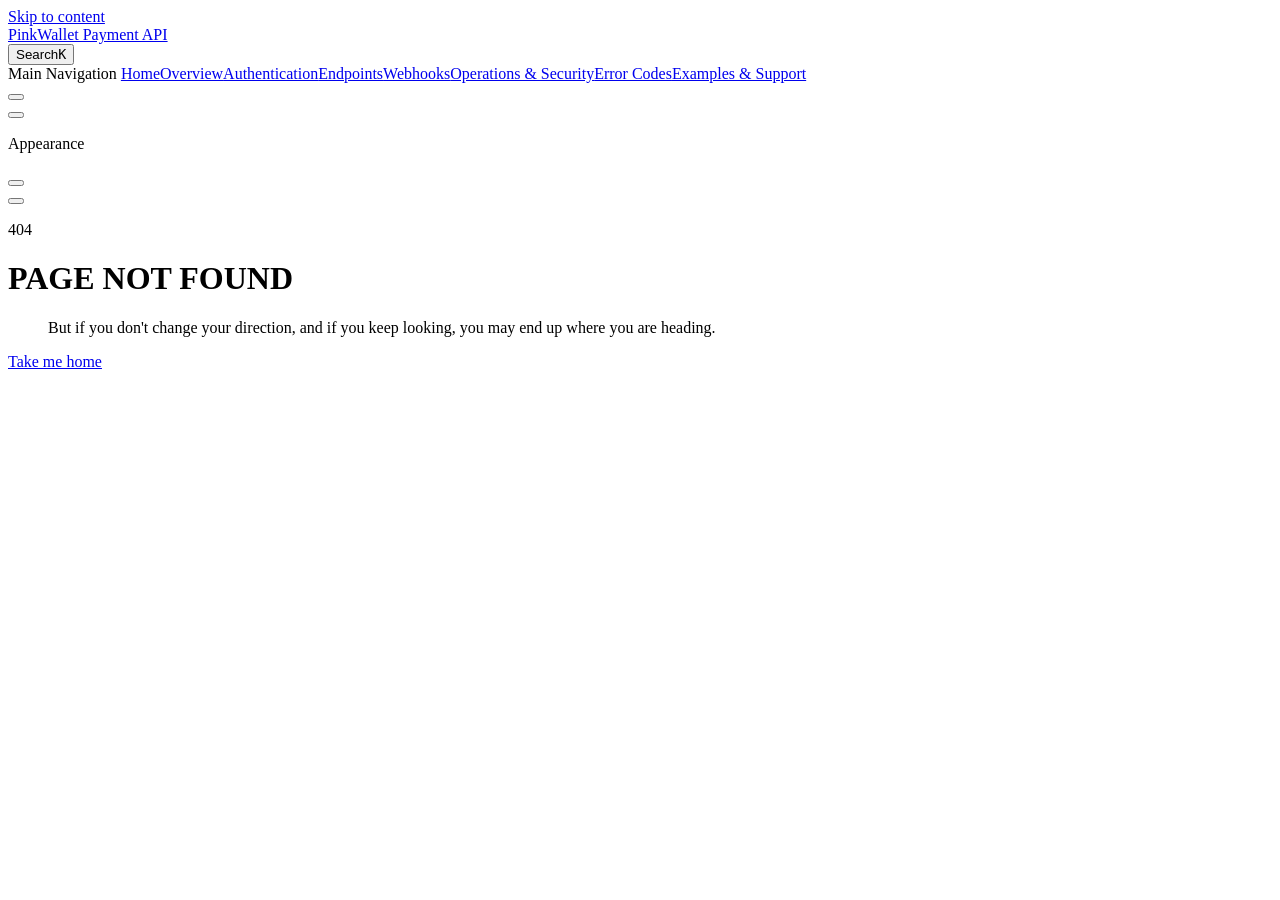
==== api/index.html @ e7b93f58 "Add extensionless API route aliases to prevent 404 Co-authored-by: MemeWillContinue <MemeWillContinu" ====
<!DOCTYPE html>
<html lang="en-US" dir="ltr">
  <head>
    <meta charset="utf-8">
    <meta name="viewport" content="width=device-width,initial-scale=1">
    <title>Product Overview | PinkWallet Payment API</title>
    <meta name="description" content="USDT/USDC On-Chain Payment Links & Real-Time Confirmation API">
    <meta name="generator" content="VitePress v1.6.4">
    <link rel="preload stylesheet" href="/assets/style.BhX5jokk.css" as="style">
    <link rel="preload stylesheet" href="/vp-icons.css" as="style">
    
    <script type="module" src="/assets/app.DU6R1u6u.js"></script>
    <link rel="preload" href="/assets/inter-roman-latin.Di8DUHzh.woff2" as="font" type="font/woff2" crossorigin="">
    <link rel="modulepreload" href="/assets/chunks/theme.D1WhX2f4.js">
    <link rel="modulepreload" href="/assets/chunks/framework.ePeAWSvT.js">
    <link rel="modulepreload" href="/assets/api_overview.md.DJRnyxwy.lean.js">
    <script id="check-dark-mode">(()=>{const e=localStorage.getItem("vitepress-theme-appearance")||"auto",a=window.matchMedia("(prefers-color-scheme: dark)").matches;(!e||e==="auto"?a:e==="dark")&&document.documentElement.classList.add("dark")})();</script>
    <script id="check-mac-os">document.documentElement.classList.toggle("mac",/Mac|iPhone|iPod|iPad/i.test(navigator.platform));</script>
  </head>
  <body>
    <div id="app"><div class="Layout" data-v-5d98c3a5><!--[--><!--]--><!--[--><span tabindex="-1" data-v-0b0ada53></span><a href="#VPContent" class="VPSkipLink visually-hidden" data-v-0b0ada53>Skip to content</a><!--]--><!----><header class="VPNav" data-v-5d98c3a5 data-v-ae24b3ad><div class="VPNavBar" data-v-ae24b3ad data-v-6aa21345><div class="wrapper" data-v-6aa21345><div class="container" data-v-6aa21345><div class="title" data-v-6aa21345><div class="VPNavBarTitle has-sidebar" data-v-6aa21345 data-v-1168a8e4><a class="title" href="/" data-v-1168a8e4><!--[--><!--]--><!----><span data-v-1168a8e4>PinkWallet Payment API</span><!--[--><!--]--></a></div></div><div class="content" data-v-6aa21345><div class="content-body" data-v-6aa21345><!--[--><!--]--><div class="VPNavBarSearch search" data-v-6aa21345><!--[--><!----><div id="local-search"><button type="button" class="DocSearch DocSearch-Button" aria-label="Search"><span class="DocSearch-Button-Container"><span class="vp-icon DocSearch-Search-Icon"></span><span class="DocSearch-Button-Placeholder">Search</span></span><span class="DocSearch-Button-Keys"><kbd class="DocSearch-Button-Key"></kbd><kbd class="DocSearch-Button-Key">K</kbd></span></button></div><!--]--></div><nav aria-labelledby="main-nav-aria-label" class="VPNavBarMenu menu" data-v-6aa21345 data-v-dc692963><span id="main-nav-aria-label" class="visually-hidden" data-v-dc692963> Main Navigation </span><!--[--><!--[--><a class="VPLink link VPNavBarMenuLink" href="/" tabindex="0" data-v-dc692963 data-v-e56f3d57><!--[--><span data-v-e56f3d57>Home</span><!--]--></a><!--]--><!--[--><a class="VPLink link VPNavBarMenuLink active" href="/api/overview.html" tabindex="0" data-v-dc692963 data-v-e56f3d57><!--[--><span data-v-e56f3d57>Overview</span><!--]--></a><!--]--><!--[--><a class="VPLink link VPNavBarMenuLink" href="/api/auth.html" tabindex="0" data-v-dc692963 data-v-e56f3d57><!--[--><span data-v-e56f3d57>Authentication</span><!--]--></a><!--]--><!--[--><a class="VPLink link VPNavBarMenuLink" href="/api/endpoints.html" tabindex="0" data-v-dc692963 data-v-e56f3d57><!--[--><span data-v-e56f3d57>Endpoints</span><!--]--></a><!--]--><!--[--><a class="VPLink link VPNavBarMenuLink" href="/api/webhooks.html" tabindex="0" data-v-dc692963 data-v-e56f3d57><!--[--><span data-v-e56f3d57>Webhooks</span><!--]--></a><!--]--><!--[--><a class="VPLink link VPNavBarMenuLink" href="/api/operations.html" tabindex="0" data-v-dc692963 data-v-e56f3d57><!--[--><span data-v-e56f3d57>Operations & Security</span><!--]--></a><!--]--><!--[--><a class="VPLink link VPNavBarMenuLink" href="/api/errors.html" tabindex="0" data-v-dc692963 data-v-e56f3d57><!--[--><span data-v-e56f3d57>Error Codes</span><!--]--></a><!--]--><!--[--><a class="VPLink link VPNavBarMenuLink" href="/api/examples.html" tabindex="0" data-v-dc692963 data-v-e56f3d57><!--[--><span data-v-e56f3d57>Examples & Support</span><!--]--></a><!--]--><!--]--></nav><!----><div class="VPNavBarAppearance appearance" data-v-6aa21345 data-v-6c893767><button class="VPSwitch VPSwitchAppearance" type="button" role="switch" title aria-checked="false" data-v-6c893767 data-v-5337faa4 data-v-1d5665e3><span class="check" data-v-1d5665e3><span class="icon" data-v-1d5665e3><!--[--><span class="vpi-sun sun" data-v-5337faa4></span><span class="vpi-moon moon" data-v-5337faa4></span><!--]--></span></span></button></div><!----><div class="VPFlyout VPNavBarExtra extra" data-v-6aa21345 data-v-bb2aa2f0 data-v-cf11d7a2><button type="button" class="button" aria-haspopup="true" aria-expanded="false" aria-label="extra navigation" data-v-cf11d7a2><span class="vpi-more-horizontal icon" data-v-cf11d7a2></span></button><div class="menu" data-v-cf11d7a2><div class="VPMenu" data-v-cf11d7a2 data-v-b98bc113><!----><!--[--><!--[--><!----><div class="group" data-v-bb2aa2f0><div class="item appearance" data-v-bb2aa2f0><p class="label" data-v-bb2aa2f0>Appearance</p><div class="appearance-action" data-v-bb2aa2f0><button class="VPSwitch VPSwitchAppearance" type="button" role="switch" title aria-checked="false" data-v-bb2aa2f0 data-v-5337faa4 data-v-1d5665e3><span class="check" data-v-1d5665e3><span class="icon" data-v-1d5665e3><!--[--><span class="vpi-sun sun" data-v-5337faa4></span><span class="vpi-moon moon" data-v-5337faa4></span><!--]--></span></span></button></div></div></div><!----><!--]--><!--]--></div></div></div><!--[--><!--]--><button type="button" class="VPNavBarHamburger hamburger" aria-label="mobile navigation" aria-expanded="false" aria-controls="VPNavScreen" data-v-6aa21345 data-v-e5dd9c1c><span class="container" data-v-e5dd9c1c><span class="top" data-v-e5dd9c1c></span><span class="middle" data-v-e5dd9c1c></span><span class="bottom" data-v-e5dd9c1c></span></span></button></div></div></div></div><div class="divider" data-v-6aa21345><div class="divider-line" data-v-6aa21345></div></div></div><!----></header><div class="VPLocalNav has-sidebar empty" data-v-5d98c3a5 data-v-a6f0e41e><div class="container" data-v-a6f0e41e><button class="menu" aria-expanded="false" aria-controls="VPSidebarNav" data-v-a6f0e41e><span class="vpi-align-left menu-icon" data-v-a6f0e41e></span><span class="menu-text" data-v-a6f0e41e>Menu</span></button><div class="VPLocalNavOutlineDropdown" style="--vp-vh:0px;" data-v-a6f0e41e data-v-8a42e2b4><button data-v-8a42e2b4>Return to top</button><!----></div></div></div><aside class="VPSidebar" data-v-5d98c3a5 data-v-319d5ca6><div class="curtain" data-v-319d5ca6></div><nav class="nav" id="VPSidebarNav" aria-labelledby="sidebar-aria-label" tabindex="-1" data-v-319d5ca6><span class="visually-hidden" id="sidebar-aria-label" data-v-319d5ca6> Sidebar Navigation </span><!--[--><!--]--><!--[--><div class="no-transition group" data-v-c40bc020><section class="VPSidebarItem level-0 has-active" data-v-c40bc020 data-v-b3fd67f8><div class="item" role="button" tabindex="0" data-v-b3fd67f8><div class="indicator" data-v-b3fd67f8></div><h2 class="text" data-v-b3fd67f8>Documentation</h2><!----></div><div class="items" data-v-b3fd67f8><!--[--><div class="VPSidebarItem level-1 is-link" data-v-b3fd67f8 data-v-b3fd67f8><div class="item" data-v-b3fd67f8><div class="indicator" data-v-b3fd67f8></div><a class="VPLink link link" href="/api/overview.html" data-v-b3fd67f8><!--[--><p class="text" data-v-b3fd67f8>Product Overview</p><!--]--></a><!----></div><!----></div><div class="VPSidebarItem level-1 is-link" data-v-b3fd67f8 data-v-b3fd67f8><div class="item" data-v-b3fd67f8><div class="indicator" data-v-b3fd67f8></div><a class="VPLink link link" href="/api/auth.html" data-v-b3fd67f8><!--[--><p class="text" data-v-b3fd67f8>Authentication</p><!--]--></a><!----></div><!----></div><div class="VPSidebarItem level-1 is-link" data-v-b3fd67f8 data-v-b3fd67f8><div class="item" data-v-b3fd67f8><div class="indicator" data-v-b3fd67f8></div><a class="VPLink link link" href="/api/endpoints.html" data-v-b3fd67f8><!--[--><p class="text" data-v-b3fd67f8>API Endpoints</p><!--]--></a><!----></div><!----></div><div class="VPSidebarItem level-1 is-link" data-v-b3fd67f8 data-v-b3fd67f8><div class="item" data-v-b3fd67f8><div class="indicator" data-v-b3fd67f8></div><a class="VPLink link link" href="/api/webhooks.html" data-v-b3fd67f8><!--[--><p class="text" data-v-b3fd67f8>Webhook Callback</p><!--]--></a><!----></div><!----></div><div class="VPSidebarItem level-1 is-link" data-v-b3fd67f8 data-v-b3fd67f8><div class="item" data-v-b3fd67f8><div class="indicator" data-v-b3fd67f8></div><a class="VPLink link link" href="/api/operations.html" data-v-b3fd67f8><!--[--><p class="text" data-v-b3fd67f8>Operations & Security</p><!--]--></a><!----></div><!----></div><div class="VPSidebarItem level-1 is-link" data-v-b3fd67f8 data-v-b3fd67f8><div class="item" data-v-b3fd67f8><div class="indicator" data-v-b3fd67f8></div><a class="VPLink link link" href="/api/errors.html" data-v-b3fd67f8><!--[--><p class="text" data-v-b3fd67f8>Error Codes</p><!--]--></a><!----></div><!----></div><div class="VPSidebarItem level-1 is-link" data-v-b3fd67f8 data-v-b3fd67f8><div class="item" data-v-b3fd67f8><div class="indicator" data-v-b3fd67f8></div><a class="VPLink link link" href="/api/examples.html" data-v-b3fd67f8><!--[--><p class="text" data-v-b3fd67f8>Examples & Support</p><!--]--></a><!----></div><!----></div><!--]--></div></section></div><!--]--><!--[--><!--]--></nav></aside><div class="VPContent has-sidebar" id="VPContent" data-v-5d98c3a5 data-v-1428d186><div class="VPDoc has-sidebar has-aside" data-v-1428d186 data-v-39a288b8><!--[--><!--]--><div class="container" data-v-39a288b8><div class="aside" data-v-39a288b8><div class="aside-curtain" data-v-39a288b8></div><div class="aside-container" data-v-39a288b8><div class="aside-content" data-v-39a288b8><div class="VPDocAside" data-v-39a288b8 data-v-3f215769><!--[--><!--]--><!--[--><!--]--><nav aria-labelledby="doc-outline-aria-label" class="VPDocAsideOutline" data-v-3f215769 data-v-a5bbad30><div class="content" data-v-a5bbad30><div class="outline-marker" data-v-a5bbad30></div><div aria-level="2" class="outline-title" id="doc-outline-aria-label" role="heading" data-v-a5bbad30>On this page</div><ul class="VPDocOutlineItem root" data-v-a5bbad30 data-v-b933a997><!--[--><!--]--></ul></div></nav><!--[--><!--]--><div class="spacer" data-v-3f215769></div><!--[--><!--]--><!----><!--[--><!--]--><!--[--><!--]--></div></div></div></div><div class="content" data-v-39a288b8><div class="content-container" data-v-39a288b8><!--[--><!--]--><main class="main" data-v-39a288b8><div style="position:relative;" class="vp-doc _api_overview" data-v-39a288b8><div><h1 id="product-overview" tabindex="-1">Product Overview <a class="header-anchor" href="#product-overview" aria-label="Permalink to &quot;Product Overview&quot;">​</a></h1><h2 id="_1-1-overview" tabindex="-1">1.1 Overview <a class="header-anchor" href="#_1-1-overview" aria-label="Permalink to &quot;1.1 Overview&quot;">​</a></h2><p>PinkWallet provides a secure, real-time cryptocurrency payment infrastructure for merchants who accept USDT and USDC across major blockchain networks.</p><p>With our Payment API, you can:</p><ul><li>Generate a hosted payment link or QR code</li><li>Display it directly on your website, mobile app, or checkout page</li><li>Receive instant on-chain payment confirmation via webhook</li><li>See all payment balances in your merchant dashboard</li><li>Convert crypto to USD/EUR/GBP or withdraw to your company wallet (coming soon)</li></ul><p>Our system ensures every payment is uniquely matched to one order and prevents mismatch, even if customers reuse outdated QR codes or screenshots.</p><h2 id="_1-2-supported-assets-networks" tabindex="-1">1.2 Supported Assets &amp; Networks <a class="header-anchor" href="#_1-2-supported-assets-networks" aria-label="Permalink to &quot;1.2 Supported Assets &amp; Networks&quot;">​</a></h2><p>PinkWallet currently supports:</p><table tabindex="0"><thead><tr><th>Asset</th><th>Networks</th></tr></thead><tbody><tr><td>USDT</td><td>Ethereum (ERC20), Tron (TRC20), Arbitrum One, BSC Smart Chain, SOL (Solana)</td></tr><tr><td>USDC</td><td>Ethereum (ERC20), Arbitrum One</td></tr></tbody></table><p>More networks will be added soon.</p><h2 id="_1-3-core-concepts" tabindex="-1">1.3 Core Concepts <a class="header-anchor" href="#_1-3-core-concepts" aria-label="Permalink to &quot;1.3 Core Concepts&quot;">​</a></h2><h3 id="_1-3-1-payment-link" tabindex="-1">1.3.1 Payment Link <a class="header-anchor" href="#_1-3-1-payment-link" aria-label="Permalink to &quot;1.3.1 Payment Link&quot;">​</a></h3><p>A Payment Link represents a single order initiated by your system. It contains:</p><ul><li>Required payment amount</li><li>Asset type</li><li>Network selection</li><li>Unique deposit address</li><li>Expiration time</li></ul><h3 id="_1-3-2-deposit-address" tabindex="-1">1.3.2 Deposit Address <a class="header-anchor" href="#_1-3-2-deposit-address" aria-label="Permalink to &quot;1.3.2 Deposit Address&quot;">​</a></h3><p>Each Payment Link includes a dedicated deposit address, which is active only during the order validity window. After confirmation, PinkWallet attributes the received funds to the merchant&#39;s internal account balance.</p><h3 id="_1-3-3-guaranteed-order-matching" tabindex="-1">1.3.3 Guaranteed Order Matching <a class="header-anchor" href="#_1-3-3-guaranteed-order-matching" aria-label="Permalink to &quot;1.3.3 Guaranteed Order Matching&quot;">​</a></h3><p>PinkWallet ensures zero ambiguity using:</p><ul><li>Address-level isolation</li><li>Amount matching with ±0.2 USDT/USDC tolerance</li><li>Strict time-window validation</li></ul><p>This ensures each blockchain deposit is associated with exactly one order.</p><h2 id="_1-4-merchant-workflow" tabindex="-1">1.4 Merchant Workflow <a class="header-anchor" href="#_1-4-merchant-workflow" aria-label="Permalink to &quot;1.4 Merchant Workflow&quot;">​</a></h2><h3 id="step-1-create-a-payment-link-via-api" tabindex="-1">Step 1 - Create a Payment Link via API <a class="header-anchor" href="#step-1-create-a-payment-link-via-api" aria-label="Permalink to &quot;Step 1 - Create a Payment Link via API&quot;">​</a></h3><p>You call our API to create a payment request.</p><h3 id="step-2-display-qr-code-to-your-user" tabindex="-1">Step 2 - Display QR Code to Your User <a class="header-anchor" href="#step-2-display-qr-code-to-your-user" aria-label="Permalink to &quot;Step 2 - Display QR Code to Your User&quot;">​</a></h3><p>We return:</p><ul><li>A hosted payment URL</li><li>A payment address</li><li>Amount, network, countdown timer</li><li>QR code (optional)</li></ul><p>You embed or redirect your user to the link.</p><h3 id="step-3-user-pays-on-chain" tabindex="-1">Step 3 - User Pays on Chain <a class="header-anchor" href="#step-3-user-pays-on-chain" aria-label="Permalink to &quot;Step 3 - User Pays on Chain&quot;">​</a></h3><p>Your user sends USDT/USDC from their wallet or exchange.</p><h3 id="step-4-pinkwallet-confirms-payment-in-seconds" tabindex="-1">Step 4 - PinkWallet Confirms Payment in Seconds <a class="header-anchor" href="#step-4-pinkwallet-confirms-payment-in-seconds" aria-label="Permalink to &quot;Step 4 - PinkWallet Confirms Payment in Seconds&quot;">​</a></h3><p>Once the deposit hits the blockchain:</p><ul><li>We validate it</li><li>Trigger a webhook to your server</li><li>Mark the order as paid</li></ul><h3 id="step-5-funds-credited-to-merchant-account" tabindex="-1">Step 5 - Funds Credited to Merchant Account <a class="header-anchor" href="#step-5-funds-credited-to-merchant-account" aria-label="Permalink to &quot;Step 5 - Funds Credited to Merchant Account&quot;">​</a></h3><p>The deposit amount is credited to your merchant dashboard balance. You may:</p><ul><li>Keep crypto</li><li>Convert to USD/EUR/GBP (via PinkWallet APP)</li><li>Withdraw to your business&#39;s external wallet (via PinkWallet APP)</li></ul></div></div></main><footer class="VPDocFooter" data-v-39a288b8 data-v-e257564d><!--[--><!--]--><!----><nav class="prev-next" aria-labelledby="doc-footer-aria-label" data-v-e257564d><span class="visually-hidden" id="doc-footer-aria-label" data-v-e257564d>Pager</span><div class="pager" data-v-e257564d><!----></div><div class="pager" data-v-e257564d><a class="VPLink link pager-link next" href="/api/auth.html" data-v-e257564d><!--[--><span class="desc" data-v-e257564d>Next page</span><span class="title" data-v-e257564d>Authentication</span><!--]--></a></div></nav></footer><!--[--><!--]--></div></div></div><!--[--><!--]--></div></div><!----><!--[--><!--]--></div></div>
    <script>window.__VP_HASH_MAP__=JSON.parse("{\"api_auth.md\":\"DI_4ue__\",\"api_endpoints.md\":\"Buhx-eW7\",\"api_endpoints1.md\":\"DEyvrtd3\",\"api_errors.md\":\"GPK7Mz0c\",\"api_examples.md\":\"DSuY86GM\",\"api_operations.md\":\"Dq37C27n\",\"api_overview.md\":\"DJRnyxwy\",\"api_webhooks.md\":\"DaZudaqf\",\"index.md\":\"9Q_OH4HY\"}");window.__VP_SITE_DATA__=JSON.parse("{\"lang\":\"en-US\",\"dir\":\"ltr\",\"title\":\"PinkWallet Payment API\",\"description\":\"USDT/USDC On-Chain Payment Links & Real-Time Confirmation API\",\"base\":\"/\",\"head\":[],\"router\":{\"prefetchLinks\":true},\"appearance\":true,\"themeConfig\":{\"nav\":[{\"text\":\"Home\",\"link\":\"/\"},{\"text\":\"Overview\",\"link\":\"/api/overview\"},{\"text\":\"Authentication\",\"link\":\"/api/auth\"},{\"text\":\"Endpoints\",\"link\":\"/api/endpoints\"},{\"text\":\"Webhooks\",\"link\":\"/api/webhooks\"},{\"text\":\"Operations & Security\",\"link\":\"/api/operations\"},{\"text\":\"Error Codes\",\"link\":\"/api/errors\"},{\"text\":\"Examples & Support\",\"link\":\"/api/examples\"}],\"sidebar\":[{\"text\":\"Documentation\",\"items\":[{\"text\":\"Product Overview\",\"link\":\"/api/overview\"},{\"text\":\"Authentication\",\"link\":\"/api/auth\"},{\"text\":\"API Endpoints\",\"link\":\"/api/endpoints\"},{\"text\":\"Webhook Callback\",\"link\":\"/api/webhooks\"},{\"text\":\"Operations & Security\",\"link\":\"/api/operations\"},{\"text\":\"Error Codes\",\"link\":\"/api/errors\"},{\"text\":\"Examples & Support\",\"link\":\"/api/examples\"}]}],\"search\":{\"provider\":\"local\"},\"outline\":{\"level\":[2,3],\"label\":\"On this page\"},\"docFooter\":{\"prev\":\"Previous page\",\"next\":\"Next page\"}},\"locales\":{},\"scrollOffset\":134,\"cleanUrls\":false}");</script>
    
  <script defer src="https://static.cloudflareinsights.com/beacon.min.js/v8c78df7c7c0f484497ecbca7046644da1771523124516" integrity="sha512-8DS7rgIrAmghBFwoOTujcf6D9rXvH8xm8JQ1Ja01h9QX8EzXldiszufYa4IFfKdLUKTTrnSFXLDkUEOTrZQ8Qg==" data-cf-beacon='{"version":"2024.11.0","token":"c105ae522c414bc49637f80ec1995e0f","r":1,"server_timing":{"name":{"cfCacheStatus":true,"cfEdge":true,"cfExtPri":true,"cfL4":true,"cfOrigin":true,"cfSpeedBrain":true},"location_startswith":null}}' crossorigin="anonymous"></script>
</body>
</html>
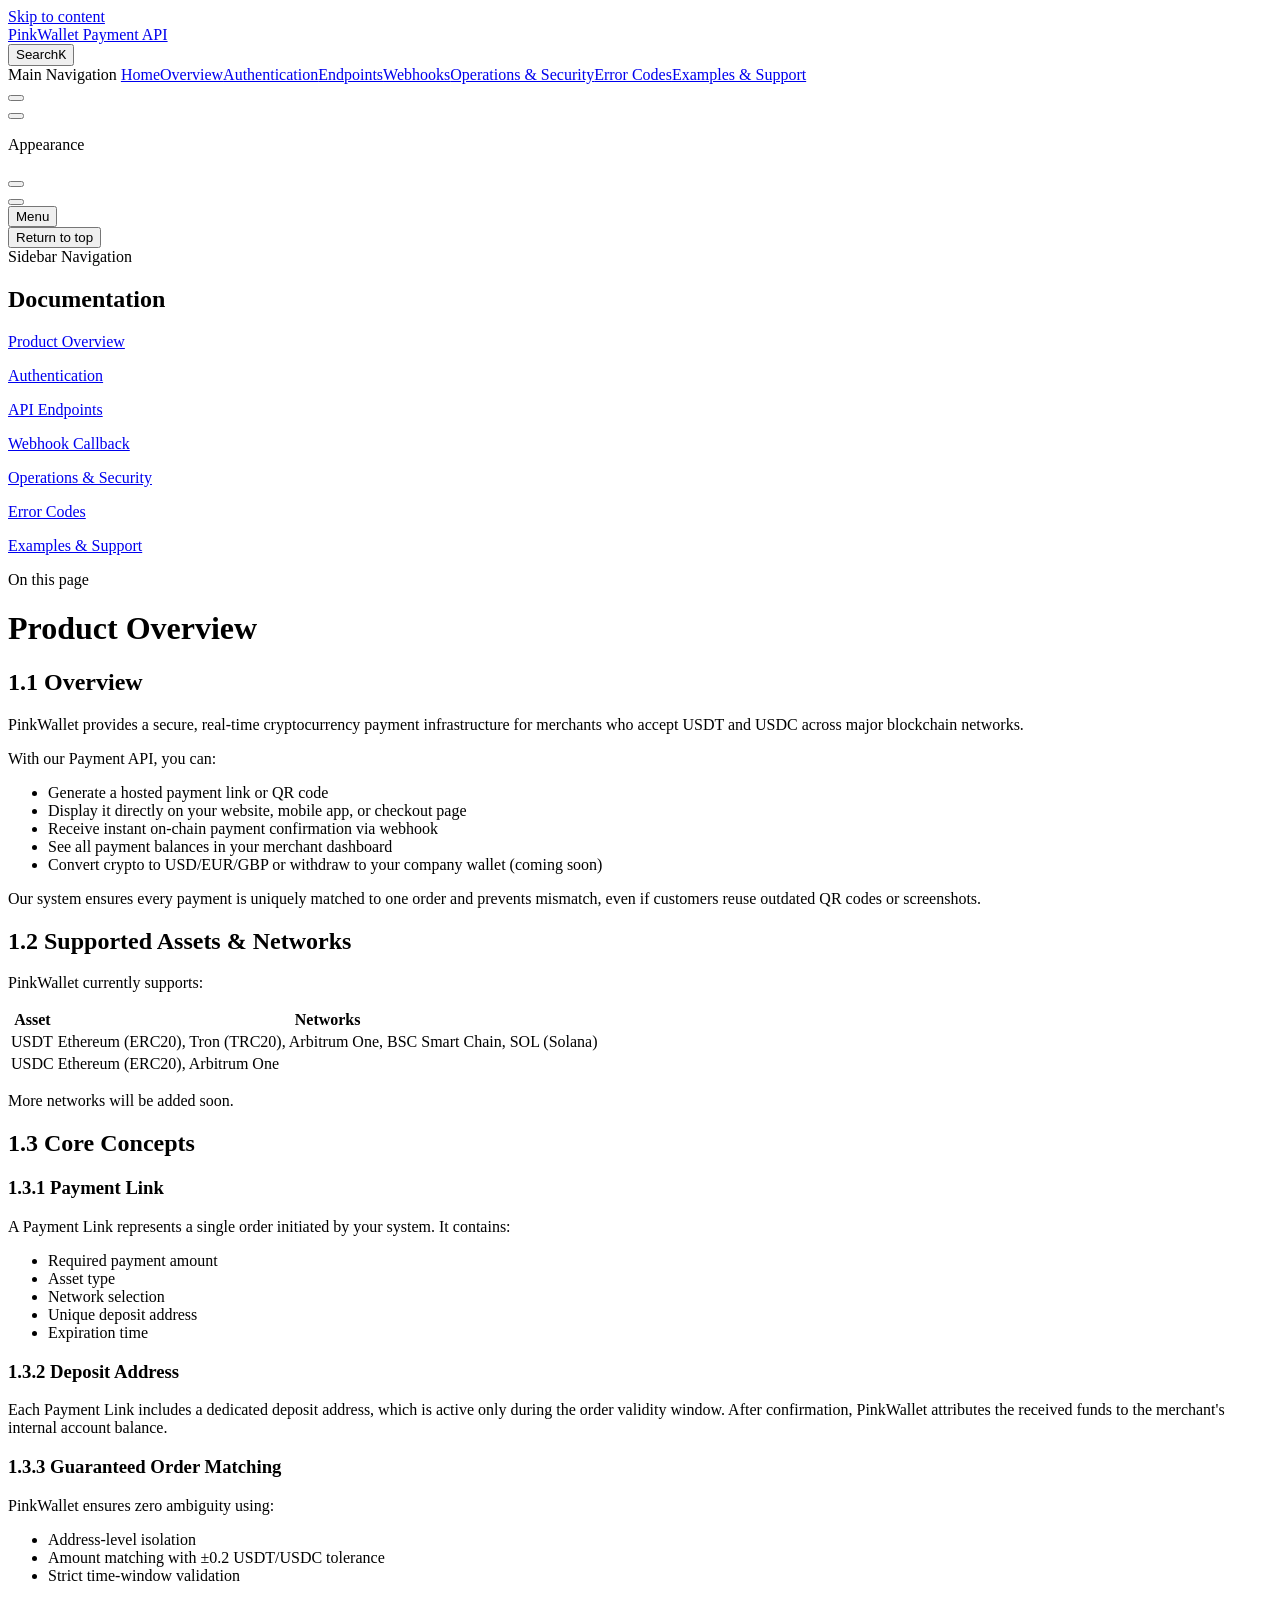
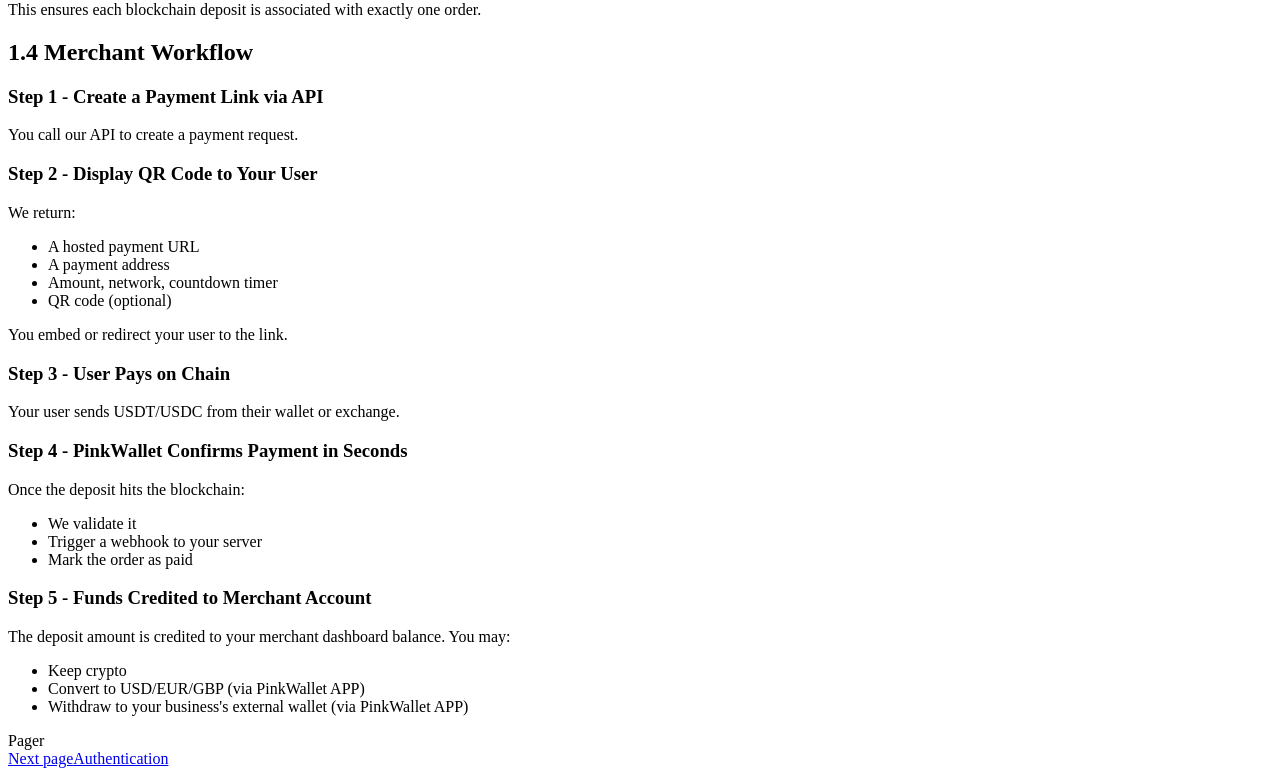
==== commit 6d77c468: "Fix GitHub Pages base path to stop mobile 404 links Co-authored-by: MemeWillContinue <MemeWillContin" ====
--- a/api/index.html
+++ b/api/index.html
@@ -6,20 +6,20 @@
     <title>Product Overview | PinkWallet Payment API</title>
     <meta name="description" content="USDT/USDC On-Chain Payment Links & Real-Time Confirmation API">
     <meta name="generator" content="VitePress v1.6.4">
-    <link rel="preload stylesheet" href="/assets/style.BhX5jokk.css" as="style">
-    <link rel="preload stylesheet" href="/vp-icons.css" as="style">
+    <link rel="preload stylesheet" href="/alpha0303/assets/style.BhX5jokk.css" as="style">
+    <link rel="preload stylesheet" href="/alpha0303/vp-icons.css" as="style">
     
-    <script type="module" src="/assets/app.DU6R1u6u.js"></script>
-    <link rel="preload" href="/assets/inter-roman-latin.Di8DUHzh.woff2" as="font" type="font/woff2" crossorigin="">
-    <link rel="modulepreload" href="/assets/chunks/theme.D1WhX2f4.js">
-    <link rel="modulepreload" href="/assets/chunks/framework.ePeAWSvT.js">
-    <link rel="modulepreload" href="/assets/api_overview.md.DJRnyxwy.lean.js">
+    <script type="module" src="/alpha0303/assets/app.DU6R1u6u.js"></script>
+    <link rel="preload" href="/alpha0303/assets/inter-roman-latin.Di8DUHzh.woff2" as="font" type="font/woff2" crossorigin="">
+    <link rel="modulepreload" href="/alpha0303/assets/chunks/theme.D1WhX2f4.js">
+    <link rel="modulepreload" href="/alpha0303/assets/chunks/framework.ePeAWSvT.js">
+    <link rel="modulepreload" href="/alpha0303/assets/api_overview.md.DJRnyxwy.lean.js">
     <script id="check-dark-mode">(()=>{const e=localStorage.getItem("vitepress-theme-appearance")||"auto",a=window.matchMedia("(prefers-color-scheme: dark)").matches;(!e||e==="auto"?a:e==="dark")&&document.documentElement.classList.add("dark")})();</script>
     <script id="check-mac-os">document.documentElement.classList.toggle("mac",/Mac|iPhone|iPod|iPad/i.test(navigator.platform));</script>
   </head>
   <body>
-    <div id="app"><div class="Layout" data-v-5d98c3a5><!--[--><!--]--><!--[--><span tabindex="-1" data-v-0b0ada53></span><a href="#VPContent" class="VPSkipLink visually-hidden" data-v-0b0ada53>Skip to content</a><!--]--><!----><header class="VPNav" data-v-5d98c3a5 data-v-ae24b3ad><div class="VPNavBar" data-v-ae24b3ad data-v-6aa21345><div class="wrapper" data-v-6aa21345><div class="container" data-v-6aa21345><div class="title" data-v-6aa21345><div class="VPNavBarTitle has-sidebar" data-v-6aa21345 data-v-1168a8e4><a class="title" href="/" data-v-1168a8e4><!--[--><!--]--><!----><span data-v-1168a8e4>PinkWallet Payment API</span><!--[--><!--]--></a></div></div><div class="content" data-v-6aa21345><div class="content-body" data-v-6aa21345><!--[--><!--]--><div class="VPNavBarSearch search" data-v-6aa21345><!--[--><!----><div id="local-search"><button type="button" class="DocSearch DocSearch-Button" aria-label="Search"><span class="DocSearch-Button-Container"><span class="vp-icon DocSearch-Search-Icon"></span><span class="DocSearch-Button-Placeholder">Search</span></span><span class="DocSearch-Button-Keys"><kbd class="DocSearch-Button-Key"></kbd><kbd class="DocSearch-Button-Key">K</kbd></span></button></div><!--]--></div><nav aria-labelledby="main-nav-aria-label" class="VPNavBarMenu menu" data-v-6aa21345 data-v-dc692963><span id="main-nav-aria-label" class="visually-hidden" data-v-dc692963> Main Navigation </span><!--[--><!--[--><a class="VPLink link VPNavBarMenuLink" href="/" tabindex="0" data-v-dc692963 data-v-e56f3d57><!--[--><span data-v-e56f3d57>Home</span><!--]--></a><!--]--><!--[--><a class="VPLink link VPNavBarMenuLink active" href="/api/overview.html" tabindex="0" data-v-dc692963 data-v-e56f3d57><!--[--><span data-v-e56f3d57>Overview</span><!--]--></a><!--]--><!--[--><a class="VPLink link VPNavBarMenuLink" href="/api/auth.html" tabindex="0" data-v-dc692963 data-v-e56f3d57><!--[--><span data-v-e56f3d57>Authentication</span><!--]--></a><!--]--><!--[--><a class="VPLink link VPNavBarMenuLink" href="/api/endpoints.html" tabindex="0" data-v-dc692963 data-v-e56f3d57><!--[--><span data-v-e56f3d57>Endpoints</span><!--]--></a><!--]--><!--[--><a class="VPLink link VPNavBarMenuLink" href="/api/webhooks.html" tabindex="0" data-v-dc692963 data-v-e56f3d57><!--[--><span data-v-e56f3d57>Webhooks</span><!--]--></a><!--]--><!--[--><a class="VPLink link VPNavBarMenuLink" href="/api/operations.html" tabindex="0" data-v-dc692963 data-v-e56f3d57><!--[--><span data-v-e56f3d57>Operations & Security</span><!--]--></a><!--]--><!--[--><a class="VPLink link VPNavBarMenuLink" href="/api/errors.html" tabindex="0" data-v-dc692963 data-v-e56f3d57><!--[--><span data-v-e56f3d57>Error Codes</span><!--]--></a><!--]--><!--[--><a class="VPLink link VPNavBarMenuLink" href="/api/examples.html" tabindex="0" data-v-dc692963 data-v-e56f3d57><!--[--><span data-v-e56f3d57>Examples & Support</span><!--]--></a><!--]--><!--]--></nav><!----><div class="VPNavBarAppearance appearance" data-v-6aa21345 data-v-6c893767><button class="VPSwitch VPSwitchAppearance" type="button" role="switch" title aria-checked="false" data-v-6c893767 data-v-5337faa4 data-v-1d5665e3><span class="check" data-v-1d5665e3><span class="icon" data-v-1d5665e3><!--[--><span class="vpi-sun sun" data-v-5337faa4></span><span class="vpi-moon moon" data-v-5337faa4></span><!--]--></span></span></button></div><!----><div class="VPFlyout VPNavBarExtra extra" data-v-6aa21345 data-v-bb2aa2f0 data-v-cf11d7a2><button type="button" class="button" aria-haspopup="true" aria-expanded="false" aria-label="extra navigation" data-v-cf11d7a2><span class="vpi-more-horizontal icon" data-v-cf11d7a2></span></button><div class="menu" data-v-cf11d7a2><div class="VPMenu" data-v-cf11d7a2 data-v-b98bc113><!----><!--[--><!--[--><!----><div class="group" data-v-bb2aa2f0><div class="item appearance" data-v-bb2aa2f0><p class="label" data-v-bb2aa2f0>Appearance</p><div class="appearance-action" data-v-bb2aa2f0><button class="VPSwitch VPSwitchAppearance" type="button" role="switch" title aria-checked="false" data-v-bb2aa2f0 data-v-5337faa4 data-v-1d5665e3><span class="check" data-v-1d5665e3><span class="icon" data-v-1d5665e3><!--[--><span class="vpi-sun sun" data-v-5337faa4></span><span class="vpi-moon moon" data-v-5337faa4></span><!--]--></span></span></button></div></div></div><!----><!--]--><!--]--></div></div></div><!--[--><!--]--><button type="button" class="VPNavBarHamburger hamburger" aria-label="mobile navigation" aria-expanded="false" aria-controls="VPNavScreen" data-v-6aa21345 data-v-e5dd9c1c><span class="container" data-v-e5dd9c1c><span class="top" data-v-e5dd9c1c></span><span class="middle" data-v-e5dd9c1c></span><span class="bottom" data-v-e5dd9c1c></span></span></button></div></div></div></div><div class="divider" data-v-6aa21345><div class="divider-line" data-v-6aa21345></div></div></div><!----></header><div class="VPLocalNav has-sidebar empty" data-v-5d98c3a5 data-v-a6f0e41e><div class="container" data-v-a6f0e41e><button class="menu" aria-expanded="false" aria-controls="VPSidebarNav" data-v-a6f0e41e><span class="vpi-align-left menu-icon" data-v-a6f0e41e></span><span class="menu-text" data-v-a6f0e41e>Menu</span></button><div class="VPLocalNavOutlineDropdown" style="--vp-vh:0px;" data-v-a6f0e41e data-v-8a42e2b4><button data-v-8a42e2b4>Return to top</button><!----></div></div></div><aside class="VPSidebar" data-v-5d98c3a5 data-v-319d5ca6><div class="curtain" data-v-319d5ca6></div><nav class="nav" id="VPSidebarNav" aria-labelledby="sidebar-aria-label" tabindex="-1" data-v-319d5ca6><span class="visually-hidden" id="sidebar-aria-label" data-v-319d5ca6> Sidebar Navigation </span><!--[--><!--]--><!--[--><div class="no-transition group" data-v-c40bc020><section class="VPSidebarItem level-0 has-active" data-v-c40bc020 data-v-b3fd67f8><div class="item" role="button" tabindex="0" data-v-b3fd67f8><div class="indicator" data-v-b3fd67f8></div><h2 class="text" data-v-b3fd67f8>Documentation</h2><!----></div><div class="items" data-v-b3fd67f8><!--[--><div class="VPSidebarItem level-1 is-link" data-v-b3fd67f8 data-v-b3fd67f8><div class="item" data-v-b3fd67f8><div class="indicator" data-v-b3fd67f8></div><a class="VPLink link link" href="/api/overview.html" data-v-b3fd67f8><!--[--><p class="text" data-v-b3fd67f8>Product Overview</p><!--]--></a><!----></div><!----></div><div class="VPSidebarItem level-1 is-link" data-v-b3fd67f8 data-v-b3fd67f8><div class="item" data-v-b3fd67f8><div class="indicator" data-v-b3fd67f8></div><a class="VPLink link link" href="/api/auth.html" data-v-b3fd67f8><!--[--><p class="text" data-v-b3fd67f8>Authentication</p><!--]--></a><!----></div><!----></div><div class="VPSidebarItem level-1 is-link" data-v-b3fd67f8 data-v-b3fd67f8><div class="item" data-v-b3fd67f8><div class="indicator" data-v-b3fd67f8></div><a class="VPLink link link" href="/api/endpoints.html" data-v-b3fd67f8><!--[--><p class="text" data-v-b3fd67f8>API Endpoints</p><!--]--></a><!----></div><!----></div><div class="VPSidebarItem level-1 is-link" data-v-b3fd67f8 data-v-b3fd67f8><div class="item" data-v-b3fd67f8><div class="indicator" data-v-b3fd67f8></div><a class="VPLink link link" href="/api/webhooks.html" data-v-b3fd67f8><!--[--><p class="text" data-v-b3fd67f8>Webhook Callback</p><!--]--></a><!----></div><!----></div><div class="VPSidebarItem level-1 is-link" data-v-b3fd67f8 data-v-b3fd67f8><div class="item" data-v-b3fd67f8><div class="indicator" data-v-b3fd67f8></div><a class="VPLink link link" href="/api/operations.html" data-v-b3fd67f8><!--[--><p class="text" data-v-b3fd67f8>Operations & Security</p><!--]--></a><!----></div><!----></div><div class="VPSidebarItem level-1 is-link" data-v-b3fd67f8 data-v-b3fd67f8><div class="item" data-v-b3fd67f8><div class="indicator" data-v-b3fd67f8></div><a class="VPLink link link" href="/api/errors.html" data-v-b3fd67f8><!--[--><p class="text" data-v-b3fd67f8>Error Codes</p><!--]--></a><!----></div><!----></div><div class="VPSidebarItem level-1 is-link" data-v-b3fd67f8 data-v-b3fd67f8><div class="item" data-v-b3fd67f8><div class="indicator" data-v-b3fd67f8></div><a class="VPLink link link" href="/api/examples.html" data-v-b3fd67f8><!--[--><p class="text" data-v-b3fd67f8>Examples & Support</p><!--]--></a><!----></div><!----></div><!--]--></div></section></div><!--]--><!--[--><!--]--></nav></aside><div class="VPContent has-sidebar" id="VPContent" data-v-5d98c3a5 data-v-1428d186><div class="VPDoc has-sidebar has-aside" data-v-1428d186 data-v-39a288b8><!--[--><!--]--><div class="container" data-v-39a288b8><div class="aside" data-v-39a288b8><div class="aside-curtain" data-v-39a288b8></div><div class="aside-container" data-v-39a288b8><div class="aside-content" data-v-39a288b8><div class="VPDocAside" data-v-39a288b8 data-v-3f215769><!--[--><!--]--><!--[--><!--]--><nav aria-labelledby="doc-outline-aria-label" class="VPDocAsideOutline" data-v-3f215769 data-v-a5bbad30><div class="content" data-v-a5bbad30><div class="outline-marker" data-v-a5bbad30></div><div aria-level="2" class="outline-title" id="doc-outline-aria-label" role="heading" data-v-a5bbad30>On this page</div><ul class="VPDocOutlineItem root" data-v-a5bbad30 data-v-b933a997><!--[--><!--]--></ul></div></nav><!--[--><!--]--><div class="spacer" data-v-3f215769></div><!--[--><!--]--><!----><!--[--><!--]--><!--[--><!--]--></div></div></div></div><div class="content" data-v-39a288b8><div class="content-container" data-v-39a288b8><!--[--><!--]--><main class="main" data-v-39a288b8><div style="position:relative;" class="vp-doc _api_overview" data-v-39a288b8><div><h1 id="product-overview" tabindex="-1">Product Overview <a class="header-anchor" href="#product-overview" aria-label="Permalink to &quot;Product Overview&quot;">​</a></h1><h2 id="_1-1-overview" tabindex="-1">1.1 Overview <a class="header-anchor" href="#_1-1-overview" aria-label="Permalink to &quot;1.1 Overview&quot;">​</a></h2><p>PinkWallet provides a secure, real-time cryptocurrency payment infrastructure for merchants who accept USDT and USDC across major blockchain networks.</p><p>With our Payment API, you can:</p><ul><li>Generate a hosted payment link or QR code</li><li>Display it directly on your website, mobile app, or checkout page</li><li>Receive instant on-chain payment confirmation via webhook</li><li>See all payment balances in your merchant dashboard</li><li>Convert crypto to USD/EUR/GBP or withdraw to your company wallet (coming soon)</li></ul><p>Our system ensures every payment is uniquely matched to one order and prevents mismatch, even if customers reuse outdated QR codes or screenshots.</p><h2 id="_1-2-supported-assets-networks" tabindex="-1">1.2 Supported Assets &amp; Networks <a class="header-anchor" href="#_1-2-supported-assets-networks" aria-label="Permalink to &quot;1.2 Supported Assets &amp; Networks&quot;">​</a></h2><p>PinkWallet currently supports:</p><table tabindex="0"><thead><tr><th>Asset</th><th>Networks</th></tr></thead><tbody><tr><td>USDT</td><td>Ethereum (ERC20), Tron (TRC20), Arbitrum One, BSC Smart Chain, SOL (Solana)</td></tr><tr><td>USDC</td><td>Ethereum (ERC20), Arbitrum One</td></tr></tbody></table><p>More networks will be added soon.</p><h2 id="_1-3-core-concepts" tabindex="-1">1.3 Core Concepts <a class="header-anchor" href="#_1-3-core-concepts" aria-label="Permalink to &quot;1.3 Core Concepts&quot;">​</a></h2><h3 id="_1-3-1-payment-link" tabindex="-1">1.3.1 Payment Link <a class="header-anchor" href="#_1-3-1-payment-link" aria-label="Permalink to &quot;1.3.1 Payment Link&quot;">​</a></h3><p>A Payment Link represents a single order initiated by your system. It contains:</p><ul><li>Required payment amount</li><li>Asset type</li><li>Network selection</li><li>Unique deposit address</li><li>Expiration time</li></ul><h3 id="_1-3-2-deposit-address" tabindex="-1">1.3.2 Deposit Address <a class="header-anchor" href="#_1-3-2-deposit-address" aria-label="Permalink to &quot;1.3.2 Deposit Address&quot;">​</a></h3><p>Each Payment Link includes a dedicated deposit address, which is active only during the order validity window. After confirmation, PinkWallet attributes the received funds to the merchant&#39;s internal account balance.</p><h3 id="_1-3-3-guaranteed-order-matching" tabindex="-1">1.3.3 Guaranteed Order Matching <a class="header-anchor" href="#_1-3-3-guaranteed-order-matching" aria-label="Permalink to &quot;1.3.3 Guaranteed Order Matching&quot;">​</a></h3><p>PinkWallet ensures zero ambiguity using:</p><ul><li>Address-level isolation</li><li>Amount matching with ±0.2 USDT/USDC tolerance</li><li>Strict time-window validation</li></ul><p>This ensures each blockchain deposit is associated with exactly one order.</p><h2 id="_1-4-merchant-workflow" tabindex="-1">1.4 Merchant Workflow <a class="header-anchor" href="#_1-4-merchant-workflow" aria-label="Permalink to &quot;1.4 Merchant Workflow&quot;">​</a></h2><h3 id="step-1-create-a-payment-link-via-api" tabindex="-1">Step 1 - Create a Payment Link via API <a class="header-anchor" href="#step-1-create-a-payment-link-via-api" aria-label="Permalink to &quot;Step 1 - Create a Payment Link via API&quot;">​</a></h3><p>You call our API to create a payment request.</p><h3 id="step-2-display-qr-code-to-your-user" tabindex="-1">Step 2 - Display QR Code to Your User <a class="header-anchor" href="#step-2-display-qr-code-to-your-user" aria-label="Permalink to &quot;Step 2 - Display QR Code to Your User&quot;">​</a></h3><p>We return:</p><ul><li>A hosted payment URL</li><li>A payment address</li><li>Amount, network, countdown timer</li><li>QR code (optional)</li></ul><p>You embed or redirect your user to the link.</p><h3 id="step-3-user-pays-on-chain" tabindex="-1">Step 3 - User Pays on Chain <a class="header-anchor" href="#step-3-user-pays-on-chain" aria-label="Permalink to &quot;Step 3 - User Pays on Chain&quot;">​</a></h3><p>Your user sends USDT/USDC from their wallet or exchange.</p><h3 id="step-4-pinkwallet-confirms-payment-in-seconds" tabindex="-1">Step 4 - PinkWallet Confirms Payment in Seconds <a class="header-anchor" href="#step-4-pinkwallet-confirms-payment-in-seconds" aria-label="Permalink to &quot;Step 4 - PinkWallet Confirms Payment in Seconds&quot;">​</a></h3><p>Once the deposit hits the blockchain:</p><ul><li>We validate it</li><li>Trigger a webhook to your server</li><li>Mark the order as paid</li></ul><h3 id="step-5-funds-credited-to-merchant-account" tabindex="-1">Step 5 - Funds Credited to Merchant Account <a class="header-anchor" href="#step-5-funds-credited-to-merchant-account" aria-label="Permalink to &quot;Step 5 - Funds Credited to Merchant Account&quot;">​</a></h3><p>The deposit amount is credited to your merchant dashboard balance. You may:</p><ul><li>Keep crypto</li><li>Convert to USD/EUR/GBP (via PinkWallet APP)</li><li>Withdraw to your business&#39;s external wallet (via PinkWallet APP)</li></ul></div></div></main><footer class="VPDocFooter" data-v-39a288b8 data-v-e257564d><!--[--><!--]--><!----><nav class="prev-next" aria-labelledby="doc-footer-aria-label" data-v-e257564d><span class="visually-hidden" id="doc-footer-aria-label" data-v-e257564d>Pager</span><div class="pager" data-v-e257564d><!----></div><div class="pager" data-v-e257564d><a class="VPLink link pager-link next" href="/api/auth.html" data-v-e257564d><!--[--><span class="desc" data-v-e257564d>Next page</span><span class="title" data-v-e257564d>Authentication</span><!--]--></a></div></nav></footer><!--[--><!--]--></div></div></div><!--[--><!--]--></div></div><!----><!--[--><!--]--></div></div>
-    <script>window.__VP_HASH_MAP__=JSON.parse("{\"api_auth.md\":\"DI_4ue__\",\"api_endpoints.md\":\"Buhx-eW7\",\"api_endpoints1.md\":\"DEyvrtd3\",\"api_errors.md\":\"GPK7Mz0c\",\"api_examples.md\":\"DSuY86GM\",\"api_operations.md\":\"Dq37C27n\",\"api_overview.md\":\"DJRnyxwy\",\"api_webhooks.md\":\"DaZudaqf\",\"index.md\":\"9Q_OH4HY\"}");window.__VP_SITE_DATA__=JSON.parse("{\"lang\":\"en-US\",\"dir\":\"ltr\",\"title\":\"PinkWallet Payment API\",\"description\":\"USDT/USDC On-Chain Payment Links & Real-Time Confirmation API\",\"base\":\"/\",\"head\":[],\"router\":{\"prefetchLinks\":true},\"appearance\":true,\"themeConfig\":{\"nav\":[{\"text\":\"Home\",\"link\":\"/\"},{\"text\":\"Overview\",\"link\":\"/api/overview\"},{\"text\":\"Authentication\",\"link\":\"/api/auth\"},{\"text\":\"Endpoints\",\"link\":\"/api/endpoints\"},{\"text\":\"Webhooks\",\"link\":\"/api/webhooks\"},{\"text\":\"Operations & Security\",\"link\":\"/api/operations\"},{\"text\":\"Error Codes\",\"link\":\"/api/errors\"},{\"text\":\"Examples & Support\",\"link\":\"/api/examples\"}],\"sidebar\":[{\"text\":\"Documentation\",\"items\":[{\"text\":\"Product Overview\",\"link\":\"/api/overview\"},{\"text\":\"Authentication\",\"link\":\"/api/auth\"},{\"text\":\"API Endpoints\",\"link\":\"/api/endpoints\"},{\"text\":\"Webhook Callback\",\"link\":\"/api/webhooks\"},{\"text\":\"Operations & Security\",\"link\":\"/api/operations\"},{\"text\":\"Error Codes\",\"link\":\"/api/errors\"},{\"text\":\"Examples & Support\",\"link\":\"/api/examples\"}]}],\"search\":{\"provider\":\"local\"},\"outline\":{\"level\":[2,3],\"label\":\"On this page\"},\"docFooter\":{\"prev\":\"Previous page\",\"next\":\"Next page\"}},\"locales\":{},\"scrollOffset\":134,\"cleanUrls\":false}");</script>
+    <div id="app"><div class="Layout" data-v-5d98c3a5><!--[--><!--]--><!--[--><span tabindex="-1" data-v-0b0ada53></span><a href="#VPContent" class="VPSkipLink visually-hidden" data-v-0b0ada53>Skip to content</a><!--]--><!----><header class="VPNav" data-v-5d98c3a5 data-v-ae24b3ad><div class="VPNavBar" data-v-ae24b3ad data-v-6aa21345><div class="wrapper" data-v-6aa21345><div class="container" data-v-6aa21345><div class="title" data-v-6aa21345><div class="VPNavBarTitle has-sidebar" data-v-6aa21345 data-v-1168a8e4><a class="title" href="/alpha0303/" data-v-1168a8e4><!--[--><!--]--><!----><span data-v-1168a8e4>PinkWallet Payment API</span><!--[--><!--]--></a></div></div><div class="content" data-v-6aa21345><div class="content-body" data-v-6aa21345><!--[--><!--]--><div class="VPNavBarSearch search" data-v-6aa21345><!--[--><!----><div id="local-search"><button type="button" class="DocSearch DocSearch-Button" aria-label="Search"><span class="DocSearch-Button-Container"><span class="vp-icon DocSearch-Search-Icon"></span><span class="DocSearch-Button-Placeholder">Search</span></span><span class="DocSearch-Button-Keys"><kbd class="DocSearch-Button-Key"></kbd><kbd class="DocSearch-Button-Key">K</kbd></span></button></div><!--]--></div><nav aria-labelledby="main-nav-aria-label" class="VPNavBarMenu menu" data-v-6aa21345 data-v-dc692963><span id="main-nav-aria-label" class="visually-hidden" data-v-dc692963> Main Navigation </span><!--[--><!--[--><a class="VPLink link VPNavBarMenuLink" href="/alpha0303/" tabindex="0" data-v-dc692963 data-v-e56f3d57><!--[--><span data-v-e56f3d57>Home</span><!--]--></a><!--]--><!--[--><a class="VPLink link VPNavBarMenuLink active" href="/alpha0303/api/overview.html" tabindex="0" data-v-dc692963 data-v-e56f3d57><!--[--><span data-v-e56f3d57>Overview</span><!--]--></a><!--]--><!--[--><a class="VPLink link VPNavBarMenuLink" href="/alpha0303/api/auth.html" tabindex="0" data-v-dc692963 data-v-e56f3d57><!--[--><span data-v-e56f3d57>Authentication</span><!--]--></a><!--]--><!--[--><a class="VPLink link VPNavBarMenuLink" href="/alpha0303/api/endpoints.html" tabindex="0" data-v-dc692963 data-v-e56f3d57><!--[--><span data-v-e56f3d57>Endpoints</span><!--]--></a><!--]--><!--[--><a class="VPLink link VPNavBarMenuLink" href="/alpha0303/api/webhooks.html" tabindex="0" data-v-dc692963 data-v-e56f3d57><!--[--><span data-v-e56f3d57>Webhooks</span><!--]--></a><!--]--><!--[--><a class="VPLink link VPNavBarMenuLink" href="/alpha0303/api/operations.html" tabindex="0" data-v-dc692963 data-v-e56f3d57><!--[--><span data-v-e56f3d57>Operations & Security</span><!--]--></a><!--]--><!--[--><a class="VPLink link VPNavBarMenuLink" href="/alpha0303/api/errors.html" tabindex="0" data-v-dc692963 data-v-e56f3d57><!--[--><span data-v-e56f3d57>Error Codes</span><!--]--></a><!--]--><!--[--><a class="VPLink link VPNavBarMenuLink" href="/alpha0303/api/examples.html" tabindex="0" data-v-dc692963 data-v-e56f3d57><!--[--><span data-v-e56f3d57>Examples & Support</span><!--]--></a><!--]--><!--]--></nav><!----><div class="VPNavBarAppearance appearance" data-v-6aa21345 data-v-6c893767><button class="VPSwitch VPSwitchAppearance" type="button" role="switch" title aria-checked="false" data-v-6c893767 data-v-5337faa4 data-v-1d5665e3><span class="check" data-v-1d5665e3><span class="icon" data-v-1d5665e3><!--[--><span class="vpi-sun sun" data-v-5337faa4></span><span class="vpi-moon moon" data-v-5337faa4></span><!--]--></span></span></button></div><!----><div class="VPFlyout VPNavBarExtra extra" data-v-6aa21345 data-v-bb2aa2f0 data-v-cf11d7a2><button type="button" class="button" aria-haspopup="true" aria-expanded="false" aria-label="extra navigation" data-v-cf11d7a2><span class="vpi-more-horizontal icon" data-v-cf11d7a2></span></button><div class="menu" data-v-cf11d7a2><div class="VPMenu" data-v-cf11d7a2 data-v-b98bc113><!----><!--[--><!--[--><!----><div class="group" data-v-bb2aa2f0><div class="item appearance" data-v-bb2aa2f0><p class="label" data-v-bb2aa2f0>Appearance</p><div class="appearance-action" data-v-bb2aa2f0><button class="VPSwitch VPSwitchAppearance" type="button" role="switch" title aria-checked="false" data-v-bb2aa2f0 data-v-5337faa4 data-v-1d5665e3><span class="check" data-v-1d5665e3><span class="icon" data-v-1d5665e3><!--[--><span class="vpi-sun sun" data-v-5337faa4></span><span class="vpi-moon moon" data-v-5337faa4></span><!--]--></span></span></button></div></div></div><!----><!--]--><!--]--></div></div></div><!--[--><!--]--><button type="button" class="VPNavBarHamburger hamburger" aria-label="mobile navigation" aria-expanded="false" aria-controls="VPNavScreen" data-v-6aa21345 data-v-e5dd9c1c><span class="container" data-v-e5dd9c1c><span class="top" data-v-e5dd9c1c></span><span class="middle" data-v-e5dd9c1c></span><span class="bottom" data-v-e5dd9c1c></span></span></button></div></div></div></div><div class="divider" data-v-6aa21345><div class="divider-line" data-v-6aa21345></div></div></div><!----></header><div class="VPLocalNav has-sidebar empty" data-v-5d98c3a5 data-v-a6f0e41e><div class="container" data-v-a6f0e41e><button class="menu" aria-expanded="false" aria-controls="VPSidebarNav" data-v-a6f0e41e><span class="vpi-align-left menu-icon" data-v-a6f0e41e></span><span class="menu-text" data-v-a6f0e41e>Menu</span></button><div class="VPLocalNavOutlineDropdown" style="--vp-vh:0px;" data-v-a6f0e41e data-v-8a42e2b4><button data-v-8a42e2b4>Return to top</button><!----></div></div></div><aside class="VPSidebar" data-v-5d98c3a5 data-v-319d5ca6><div class="curtain" data-v-319d5ca6></div><nav class="nav" id="VPSidebarNav" aria-labelledby="sidebar-aria-label" tabindex="-1" data-v-319d5ca6><span class="visually-hidden" id="sidebar-aria-label" data-v-319d5ca6> Sidebar Navigation </span><!--[--><!--]--><!--[--><div class="no-transition group" data-v-c40bc020><section class="VPSidebarItem level-0 has-active" data-v-c40bc020 data-v-b3fd67f8><div class="item" role="button" tabindex="0" data-v-b3fd67f8><div class="indicator" data-v-b3fd67f8></div><h2 class="text" data-v-b3fd67f8>Documentation</h2><!----></div><div class="items" data-v-b3fd67f8><!--[--><div class="VPSidebarItem level-1 is-link" data-v-b3fd67f8 data-v-b3fd67f8><div class="item" data-v-b3fd67f8><div class="indicator" data-v-b3fd67f8></div><a class="VPLink link link" href="/alpha0303/api/overview.html" data-v-b3fd67f8><!--[--><p class="text" data-v-b3fd67f8>Product Overview</p><!--]--></a><!----></div><!----></div><div class="VPSidebarItem level-1 is-link" data-v-b3fd67f8 data-v-b3fd67f8><div class="item" data-v-b3fd67f8><div class="indicator" data-v-b3fd67f8></div><a class="VPLink link link" href="/alpha0303/api/auth.html" data-v-b3fd67f8><!--[--><p class="text" data-v-b3fd67f8>Authentication</p><!--]--></a><!----></div><!----></div><div class="VPSidebarItem level-1 is-link" data-v-b3fd67f8 data-v-b3fd67f8><div class="item" data-v-b3fd67f8><div class="indicator" data-v-b3fd67f8></div><a class="VPLink link link" href="/alpha0303/api/endpoints.html" data-v-b3fd67f8><!--[--><p class="text" data-v-b3fd67f8>API Endpoints</p><!--]--></a><!----></div><!----></div><div class="VPSidebarItem level-1 is-link" data-v-b3fd67f8 data-v-b3fd67f8><div class="item" data-v-b3fd67f8><div class="indicator" data-v-b3fd67f8></div><a class="VPLink link link" href="/alpha0303/api/webhooks.html" data-v-b3fd67f8><!--[--><p class="text" data-v-b3fd67f8>Webhook Callback</p><!--]--></a><!----></div><!----></div><div class="VPSidebarItem level-1 is-link" data-v-b3fd67f8 data-v-b3fd67f8><div class="item" data-v-b3fd67f8><div class="indicator" data-v-b3fd67f8></div><a class="VPLink link link" href="/alpha0303/api/operations.html" data-v-b3fd67f8><!--[--><p class="text" data-v-b3fd67f8>Operations & Security</p><!--]--></a><!----></div><!----></div><div class="VPSidebarItem level-1 is-link" data-v-b3fd67f8 data-v-b3fd67f8><div class="item" data-v-b3fd67f8><div class="indicator" data-v-b3fd67f8></div><a class="VPLink link link" href="/alpha0303/api/errors.html" data-v-b3fd67f8><!--[--><p class="text" data-v-b3fd67f8>Error Codes</p><!--]--></a><!----></div><!----></div><div class="VPSidebarItem level-1 is-link" data-v-b3fd67f8 data-v-b3fd67f8><div class="item" data-v-b3fd67f8><div class="indicator" data-v-b3fd67f8></div><a class="VPLink link link" href="/alpha0303/api/examples.html" data-v-b3fd67f8><!--[--><p class="text" data-v-b3fd67f8>Examples & Support</p><!--]--></a><!----></div><!----></div><!--]--></div></section></div><!--]--><!--[--><!--]--></nav></aside><div class="VPContent has-sidebar" id="VPContent" data-v-5d98c3a5 data-v-1428d186><div class="VPDoc has-sidebar has-aside" data-v-1428d186 data-v-39a288b8><!--[--><!--]--><div class="container" data-v-39a288b8><div class="aside" data-v-39a288b8><div class="aside-curtain" data-v-39a288b8></div><div class="aside-container" data-v-39a288b8><div class="aside-content" data-v-39a288b8><div class="VPDocAside" data-v-39a288b8 data-v-3f215769><!--[--><!--]--><!--[--><!--]--><nav aria-labelledby="doc-outline-aria-label" class="VPDocAsideOutline" data-v-3f215769 data-v-a5bbad30><div class="content" data-v-a5bbad30><div class="outline-marker" data-v-a5bbad30></div><div aria-level="2" class="outline-title" id="doc-outline-aria-label" role="heading" data-v-a5bbad30>On this page</div><ul class="VPDocOutlineItem root" data-v-a5bbad30 data-v-b933a997><!--[--><!--]--></ul></div></nav><!--[--><!--]--><div class="spacer" data-v-3f215769></div><!--[--><!--]--><!----><!--[--><!--]--><!--[--><!--]--></div></div></div></div><div class="content" data-v-39a288b8><div class="content-container" data-v-39a288b8><!--[--><!--]--><main class="main" data-v-39a288b8><div style="position:relative;" class="vp-doc _api_overview" data-v-39a288b8><div><h1 id="product-overview" tabindex="-1">Product Overview <a class="header-anchor" href="#product-overview" aria-label="Permalink to &quot;Product Overview&quot;">​</a></h1><h2 id="_1-1-overview" tabindex="-1">1.1 Overview <a class="header-anchor" href="#_1-1-overview" aria-label="Permalink to &quot;1.1 Overview&quot;">​</a></h2><p>PinkWallet provides a secure, real-time cryptocurrency payment infrastructure for merchants who accept USDT and USDC across major blockchain networks.</p><p>With our Payment API, you can:</p><ul><li>Generate a hosted payment link or QR code</li><li>Display it directly on your website, mobile app, or checkout page</li><li>Receive instant on-chain payment confirmation via webhook</li><li>See all payment balances in your merchant dashboard</li><li>Convert crypto to USD/EUR/GBP or withdraw to your company wallet (coming soon)</li></ul><p>Our system ensures every payment is uniquely matched to one order and prevents mismatch, even if customers reuse outdated QR codes or screenshots.</p><h2 id="_1-2-supported-assets-networks" tabindex="-1">1.2 Supported Assets &amp; Networks <a class="header-anchor" href="#_1-2-supported-assets-networks" aria-label="Permalink to &quot;1.2 Supported Assets &amp; Networks&quot;">​</a></h2><p>PinkWallet currently supports:</p><table tabindex="0"><thead><tr><th>Asset</th><th>Networks</th></tr></thead><tbody><tr><td>USDT</td><td>Ethereum (ERC20), Tron (TRC20), Arbitrum One, BSC Smart Chain, SOL (Solana)</td></tr><tr><td>USDC</td><td>Ethereum (ERC20), Arbitrum One</td></tr></tbody></table><p>More networks will be added soon.</p><h2 id="_1-3-core-concepts" tabindex="-1">1.3 Core Concepts <a class="header-anchor" href="#_1-3-core-concepts" aria-label="Permalink to &quot;1.3 Core Concepts&quot;">​</a></h2><h3 id="_1-3-1-payment-link" tabindex="-1">1.3.1 Payment Link <a class="header-anchor" href="#_1-3-1-payment-link" aria-label="Permalink to &quot;1.3.1 Payment Link&quot;">​</a></h3><p>A Payment Link represents a single order initiated by your system. It contains:</p><ul><li>Required payment amount</li><li>Asset type</li><li>Network selection</li><li>Unique deposit address</li><li>Expiration time</li></ul><h3 id="_1-3-2-deposit-address" tabindex="-1">1.3.2 Deposit Address <a class="header-anchor" href="#_1-3-2-deposit-address" aria-label="Permalink to &quot;1.3.2 Deposit Address&quot;">​</a></h3><p>Each Payment Link includes a dedicated deposit address, which is active only during the order validity window. After confirmation, PinkWallet attributes the received funds to the merchant&#39;s internal account balance.</p><h3 id="_1-3-3-guaranteed-order-matching" tabindex="-1">1.3.3 Guaranteed Order Matching <a class="header-anchor" href="#_1-3-3-guaranteed-order-matching" aria-label="Permalink to &quot;1.3.3 Guaranteed Order Matching&quot;">​</a></h3><p>PinkWallet ensures zero ambiguity using:</p><ul><li>Address-level isolation</li><li>Amount matching with ±0.2 USDT/USDC tolerance</li><li>Strict time-window validation</li></ul><p>This ensures each blockchain deposit is associated with exactly one order.</p><h2 id="_1-4-merchant-workflow" tabindex="-1">1.4 Merchant Workflow <a class="header-anchor" href="#_1-4-merchant-workflow" aria-label="Permalink to &quot;1.4 Merchant Workflow&quot;">​</a></h2><h3 id="step-1-create-a-payment-link-via-api" tabindex="-1">Step 1 - Create a Payment Link via API <a class="header-anchor" href="#step-1-create-a-payment-link-via-api" aria-label="Permalink to &quot;Step 1 - Create a Payment Link via API&quot;">​</a></h3><p>You call our API to create a payment request.</p><h3 id="step-2-display-qr-code-to-your-user" tabindex="-1">Step 2 - Display QR Code to Your User <a class="header-anchor" href="#step-2-display-qr-code-to-your-user" aria-label="Permalink to &quot;Step 2 - Display QR Code to Your User&quot;">​</a></h3><p>We return:</p><ul><li>A hosted payment URL</li><li>A payment address</li><li>Amount, network, countdown timer</li><li>QR code (optional)</li></ul><p>You embed or redirect your user to the link.</p><h3 id="step-3-user-pays-on-chain" tabindex="-1">Step 3 - User Pays on Chain <a class="header-anchor" href="#step-3-user-pays-on-chain" aria-label="Permalink to &quot;Step 3 - User Pays on Chain&quot;">​</a></h3><p>Your user sends USDT/USDC from their wallet or exchange.</p><h3 id="step-4-pinkwallet-confirms-payment-in-seconds" tabindex="-1">Step 4 - PinkWallet Confirms Payment in Seconds <a class="header-anchor" href="#step-4-pinkwallet-confirms-payment-in-seconds" aria-label="Permalink to &quot;Step 4 - PinkWallet Confirms Payment in Seconds&quot;">​</a></h3><p>Once the deposit hits the blockchain:</p><ul><li>We validate it</li><li>Trigger a webhook to your server</li><li>Mark the order as paid</li></ul><h3 id="step-5-funds-credited-to-merchant-account" tabindex="-1">Step 5 - Funds Credited to Merchant Account <a class="header-anchor" href="#step-5-funds-credited-to-merchant-account" aria-label="Permalink to &quot;Step 5 - Funds Credited to Merchant Account&quot;">​</a></h3><p>The deposit amount is credited to your merchant dashboard balance. You may:</p><ul><li>Keep crypto</li><li>Convert to USD/EUR/GBP (via PinkWallet APP)</li><li>Withdraw to your business&#39;s external wallet (via PinkWallet APP)</li></ul></div></div></main><footer class="VPDocFooter" data-v-39a288b8 data-v-e257564d><!--[--><!--]--><!----><nav class="prev-next" aria-labelledby="doc-footer-aria-label" data-v-e257564d><span class="visually-hidden" id="doc-footer-aria-label" data-v-e257564d>Pager</span><div class="pager" data-v-e257564d><!----></div><div class="pager" data-v-e257564d><a class="VPLink link pager-link next" href="/alpha0303/api/auth.html" data-v-e257564d><!--[--><span class="desc" data-v-e257564d>Next page</span><span class="title" data-v-e257564d>Authentication</span><!--]--></a></div></nav></footer><!--[--><!--]--></div></div></div><!--[--><!--]--></div></div><!----><!--[--><!--]--></div></div>
+    <script>window.__VP_HASH_MAP__=JSON.parse("{\"api_auth.md\":\"DI_4ue__\",\"api_endpoints.md\":\"Buhx-eW7\",\"api_endpoints1.md\":\"DEyvrtd3\",\"api_errors.md\":\"GPK7Mz0c\",\"api_examples.md\":\"DSuY86GM\",\"api_operations.md\":\"Dq37C27n\",\"api_overview.md\":\"DJRnyxwy\",\"api_webhooks.md\":\"DaZudaqf\",\"index.md\":\"9Q_OH4HY\"}");window.__VP_SITE_DATA__=JSON.parse("{\"lang\":\"en-US\",\"dir\":\"ltr\",\"title\":\"PinkWallet Payment API\",\"description\":\"USDT/USDC On-Chain Payment Links & Real-Time Confirmation API\",\"base\":\"/alpha0303/\",\"head\":[],\"router\":{\"prefetchLinks\":true},\"appearance\":true,\"themeConfig\":{\"nav\":[{\"text\":\"Home\",\"link\":\"/alpha0303/\"},{\"text\":\"Overview\",\"link\":\"/alpha0303/api/overview\"},{\"text\":\"Authentication\",\"link\":\"/alpha0303/api/auth\"},{\"text\":\"Endpoints\",\"link\":\"/alpha0303/api/endpoints\"},{\"text\":\"Webhooks\",\"link\":\"/alpha0303/api/webhooks\"},{\"text\":\"Operations & Security\",\"link\":\"/alpha0303/api/operations\"},{\"text\":\"Error Codes\",\"link\":\"/alpha0303/api/errors\"},{\"text\":\"Examples & Support\",\"link\":\"/alpha0303/api/examples\"}],\"sidebar\":[{\"text\":\"Documentation\",\"items\":[{\"text\":\"Product Overview\",\"link\":\"/alpha0303/api/overview\"},{\"text\":\"Authentication\",\"link\":\"/alpha0303/api/auth\"},{\"text\":\"API Endpoints\",\"link\":\"/alpha0303/api/endpoints\"},{\"text\":\"Webhook Callback\",\"link\":\"/alpha0303/api/webhooks\"},{\"text\":\"Operations & Security\",\"link\":\"/alpha0303/api/operations\"},{\"text\":\"Error Codes\",\"link\":\"/alpha0303/api/errors\"},{\"text\":\"Examples & Support\",\"link\":\"/alpha0303/api/examples\"}]}],\"search\":{\"provider\":\"local\"},\"outline\":{\"level\":[2,3],\"label\":\"On this page\"},\"docFooter\":{\"prev\":\"Previous page\",\"next\":\"Next page\"}},\"locales\":{},\"scrollOffset\":134,\"cleanUrls\":false}");</script>
     
   <script defer src="https://static.cloudflareinsights.com/beacon.min.js/v8c78df7c7c0f484497ecbca7046644da1771523124516" integrity="sha512-8DS7rgIrAmghBFwoOTujcf6D9rXvH8xm8JQ1Ja01h9QX8EzXldiszufYa4IFfKdLUKTTrnSFXLDkUEOTrZQ8Qg==" data-cf-beacon='{"version":"2024.11.0","token":"c105ae522c414bc49637f80ec1995e0f","r":1,"server_timing":{"name":{"cfCacheStatus":true,"cfEdge":true,"cfExtPri":true,"cfL4":true,"cfOrigin":true,"cfSpeedBrain":true},"location_startswith":null}}' crossorigin="anonymous"></script>
 </body>
